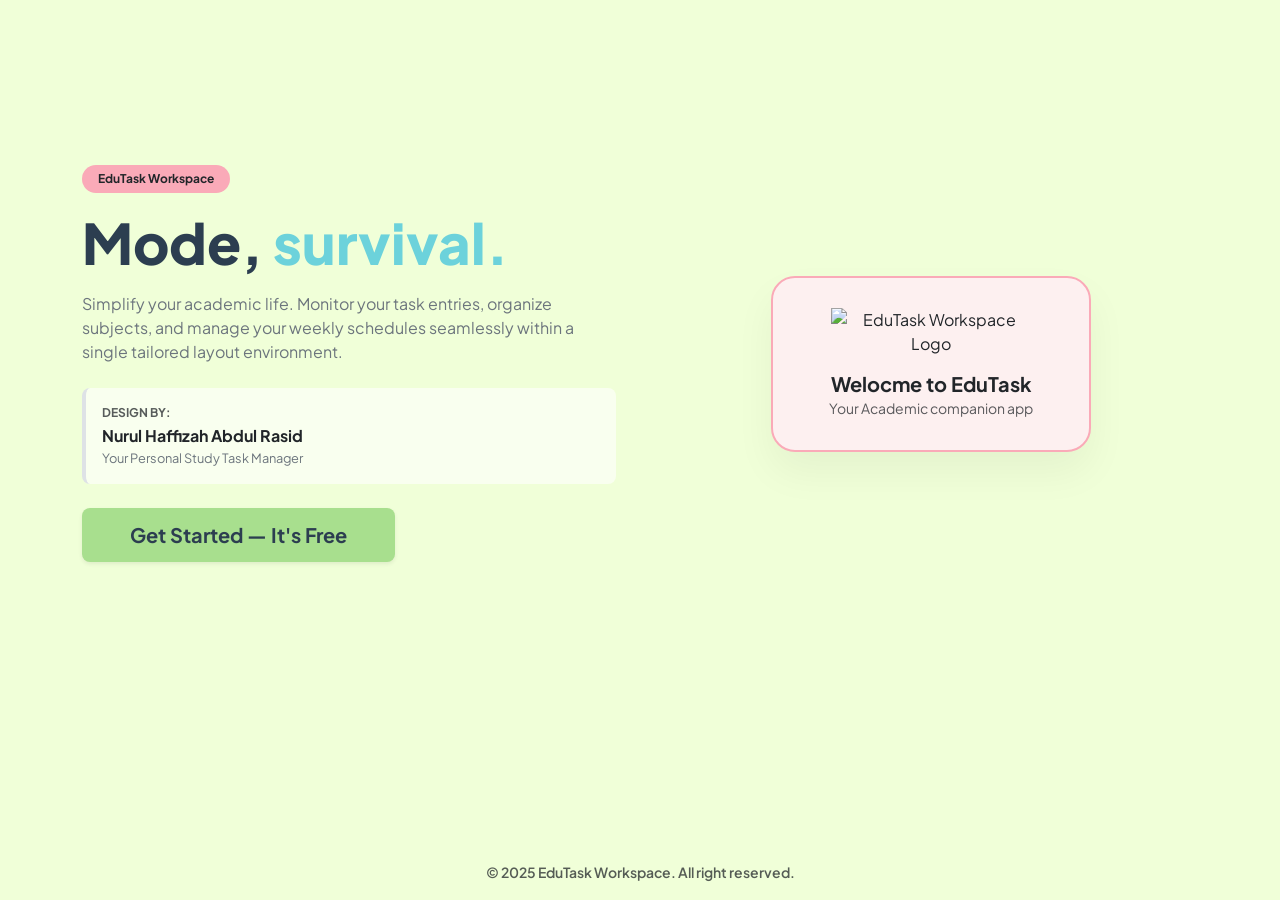
==== index.html @ 0cdcef5f "Upload initial website files." ====
<!DOCTYPE html>
<html lang="en">
<head>
    <meta charset="UTF-8">
    <meta name="viewport" content="width=device-width, initial-scale=1.0">
    <title>Welcome to EduTask Workspace</title>
    
    <!-- Favicon Logo matching dashboard -->
    <link class="icon" type="image/png" href="img/logo.png">
    
    <!-- Bootstrap 5 CSS CDN -->
    <link href="https://cdn.jsdelivr.net/npm/bootstrap@5.3.2/dist/css/bootstrap.min.css" rel="stylesheet">
    
    <!-- Google Font -->
    <link href="https://fonts.googleapis.com/css2?family=Plus+Jakarta+Sans:wght@400;600;700;800&display=swap" rel="stylesheet">
    
    <!-- Shared Custom Stylesheet linked from dashboard -->
    <link rel="stylesheet" href="style.css">
    
</head>
<body class="d-flex flex-column min-vh-screen landing-body">

    <!-- MAIN HERO SECTION CONTAINER -->
    <div class="container py-5 my-auto">
        <div class="row align-items-center g-5 justify-content-center text-center text-lg-start">
            
            <!-- LOGO AREA (Top on mobile, Right on desktop) -->
            <div class="col-12 col-lg-6 order-1 order-lg-2 text-center">
                <div class="logo-card d-inline-block position-relative">
                    <img src="img/logo.png" alt="EduTask Workspace Logo" class="img-fluid" style="max-width: 200px; height: auto; object-fit: contain;">
                    <div class="mt-3">
                        <h4 class="fw-bold text-dark mb-0 fs-5">Welocme to EduTask</h4>
                        <small class="text-muted">Your Academic companion app</small>
                    </div>
                </div>
            </div>
            
            <div class="col-12 col-lg-6 order-2 order-lg-1">
                <span class="badge px-3 py-2 mb-3 text-dark fw-bold" style="background-color: #FAAAB8; border-radius: 20px;">
                    EduTask Workspace
                </span>
                <h1 class="hero-title mb-3">Mode, <span style="color: #6CD2DB;">survival.</span></h1>
                <p class="fs-6 fs-md-5 text-secondary mb-4">
                    Simplify your academic life. Monitor your task entries, organize subjects, and manage your weekly schedules seamlessly within a single tailored layout environment.
                </p>
                
                <!-- Student Credentials Layout Box -->
                <div class="p-3 mb-4 rounded-3 border-start border-4 text-start" style="background-color: rgba(255,255,255,0.6); border-color: #FAAAB8;">
                    <p class="mb-1 small text-muted text-uppercase fw-bold tracking-wider" style="font-size: 0.75rem;">Design By:</p>
                    <h6 class="fw-bold text-dark mb-1" style="font-size: 1rem;">Nurul Haffizah Abdul Rasid</h6>
                    <small class="text-secondary d-block" style="font-size: 0.8rem;">Your Personal Study Task Manager</small>
                </div>

                <!-- Responsive Get Started Button Link -->
                <div class="d-grid d-sm-inline-block">
                    <a href="login.html" class="btn btn-get-started btn-lg shadow-sm px-5">
                        Get Started — It's Free
                    </a>
                </div>
            </div>

        </div>
    </div>

    <div class="text-center py-3 mt-auto">
        <small class="text-muted fw-semibold">© 2025 EduTask Workspace. All right reserved.</small>
    </div>

    <!-- Bootstrap JS Bundle -->
    <script src="https://cdn.jsdelivr.net/npm/bootstrap@5.3.2/dist/js/bootstrap.bundle.min.js"></script>
</body>
</html>
---- style.css ----
/* ========================================================================
   IMS566 INDIVIDUAL ASSIGNMENT - STYLE.CSS (RESPONSIVE)
   Student Name: Nurul Haffizah binti Abdul Rasid (2025422608)
   Project Theme: Personal Study Task Manager 
========================================================================
*/

/* 1. Global Setup */
@import url('https://fonts.googleapis.com/css2?family=Plus+Jakarta+Sans:wght@400;500;600;700&display=swap');

body {
    font-family: 'Plus Jakarta Sans', sans-serif;
    background-color: #F0FFD8;
    min-height: 100vh;
    display: flex;
    flex-direction: column;
}

/* 2. Custom Responsive Grid Modifications */
.timetable-day-col {
    background-color: #ffe4ef;
    border-radius: 12px;
    padding: 15px;
    border: 1px solid #b1cce7;
    min-height: 200px;
    transition: transform 0.2s ease, box-shadow 0.2s ease;
}

.timetable-day-col:hover {
    transform: translateY(-2px);
    box-shadow: 0 4px 12px rgba(0, 0, 0, 0.05);
}

/* 3. Class schedule item blocks */
.relative-slot {
    border-left: 4px solid #8ab6f7 !important;
    background-color: #3e1021;
    border: 1px solid #470e1f;
    border-radius: 8px;
    transition: background-color 0.2s ease;
}

.relative-slot:hover {
    background-color: #f39eb6 !important;
}

.truncate-text {
    white-space: nowrap;
    overflow: hidden;
    text-overflow: ellipsis;
}

/* 4. Highlight styles for currently active menu tab */
.nav-link.active-tab {
    background-color: rgba(247, 246, 211, 1) !important;
    font-weight: 600;
    border-radius: 6px;
    color: #171414 !important;
}

/* 5. Custom Card styling adjustments */
.card {
    border-radius: 12px;
    border: 1px solid rgba(242, 123, 123, 0.068);
}

.hover-red:hover {
    color: #dc3545 !important;
}

/* ========================================================================
   6. LANDING PAGE SPECIFIC STYLES
======================================================================== */
.landing-body {
    background-color: #F0FFD8 !important; /* Memaksa warna Matcha Cream khas untuk landing page */
}

.hero-title {
    font-size: calc(1.8rem + 1.5vw);
    font-weight: 800;
    color: #2c3e50;
    line-height: 1.2;
}

@media (min-width: 1200px) {
    .hero-title {
        font-size: 3.5rem;
    }
}

.btn-get-started {
    background-color: #A8DF8E; /* Matcha Green */
    color: #2c3e50;
    font-weight: 700;
    padding: 12px 32px;
    border-radius: 8px;
    transition: all 0.2s ease;
    border: none;
}

.btn-get-started:hover {
    background-color: #97cc7f;
    transform: translateY(-2px);
    box-shadow: 0 4px 12px rgba(168, 223, 142, 0.4);
    color: #2c3e50;
}

.logo-card {
    background-color: #FDF0F0; /* Soft Sakura Pink */
    border: 2px solid #FAAAB8; /* Blush Pink */
    border-radius: 24px;
    padding: 30px;
    box-shadow: 0 20px 40px rgba(0,0,0,0.05);
    width: 100%;
    max-width: 320px;
}
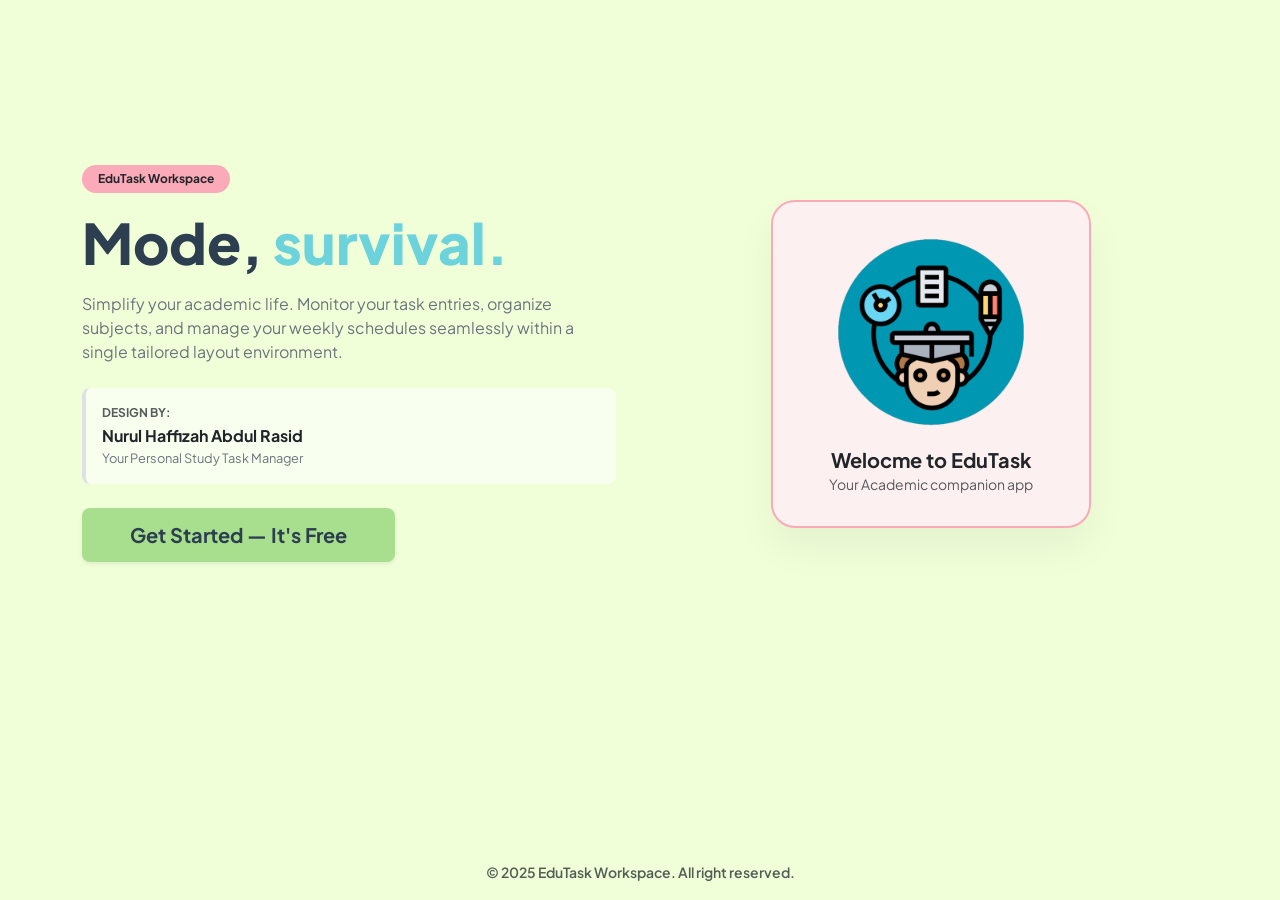
==== commit e178eb86: "Fix HTML formatting and correct typos" ====
--- a/index.html
+++ b/index.html
@@ -69,4 +69,4 @@
     <!-- Bootstrap JS Bundle -->
     <script src="https://cdn.jsdelivr.net/npm/bootstrap@5.3.2/dist/js/bootstrap.bundle.min.js"></script>
 </body>
-</html>+</html>
